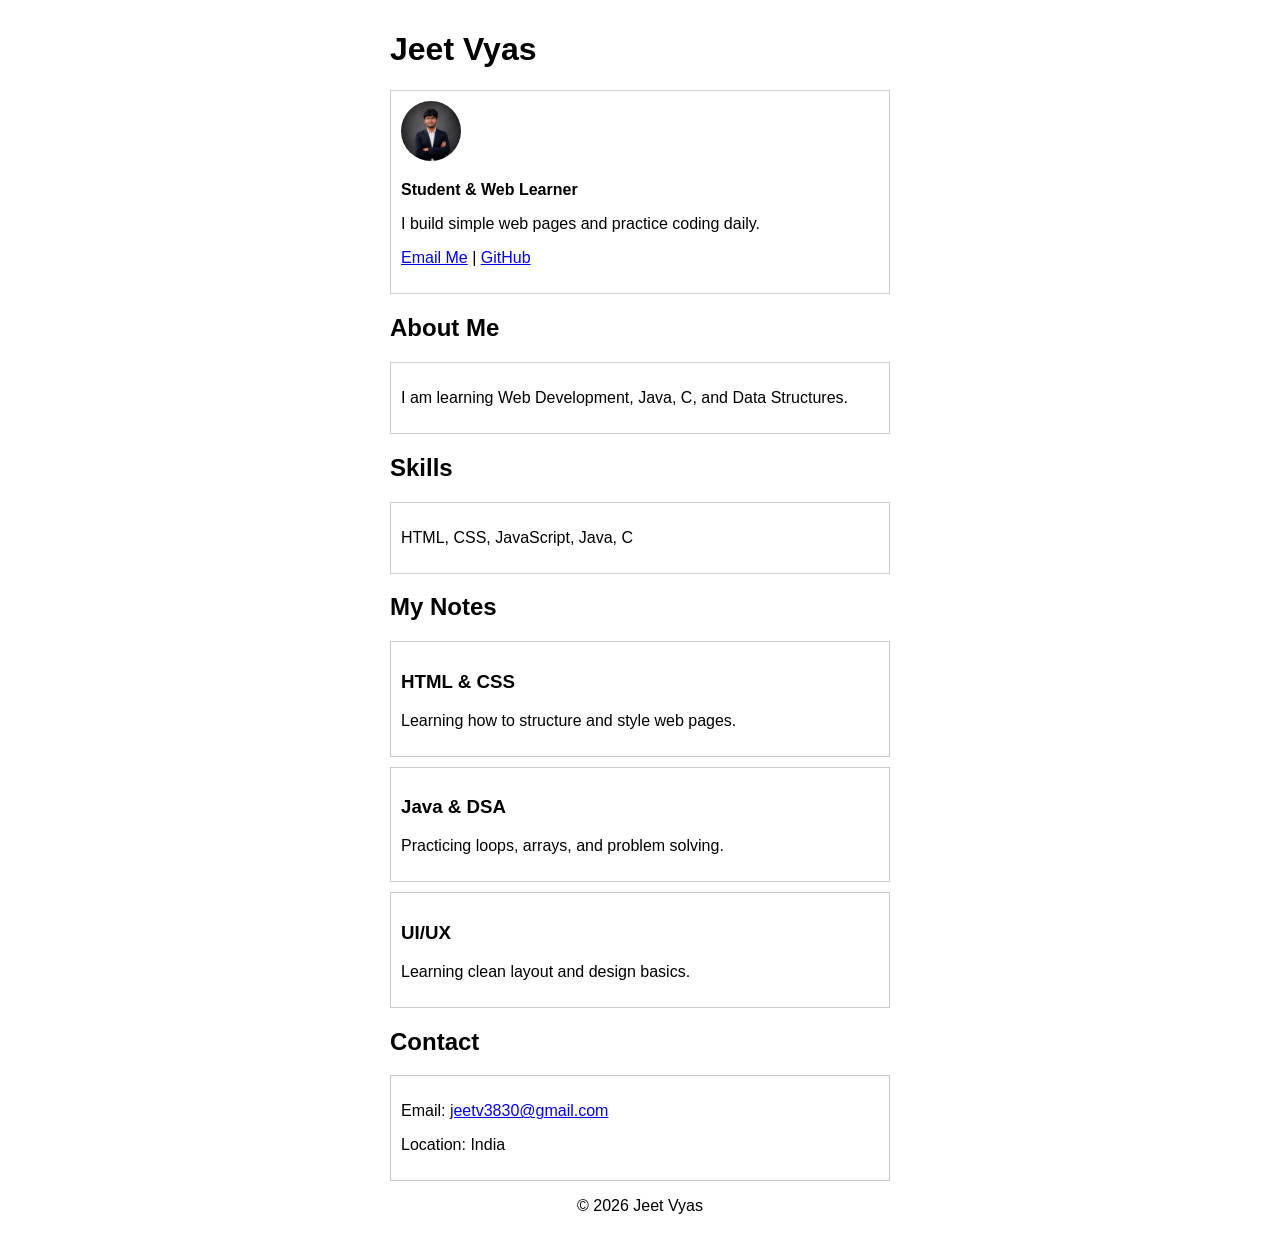
==== blog.html @ 1d8f194c "Simplifying website layout into a clean single page with basic CSS" ====
<!DOCTYPE html>
<html lang="en">
<head>
  <meta charset="UTF-8">
  <meta http-equiv="refresh" content="0; url=index.html#notes">
  <title>Redirecting...</title>
</head>
<body>
  <p>Redirecting to <a href="index.html#notes">Notes</a>...</p>
</body>
</html>
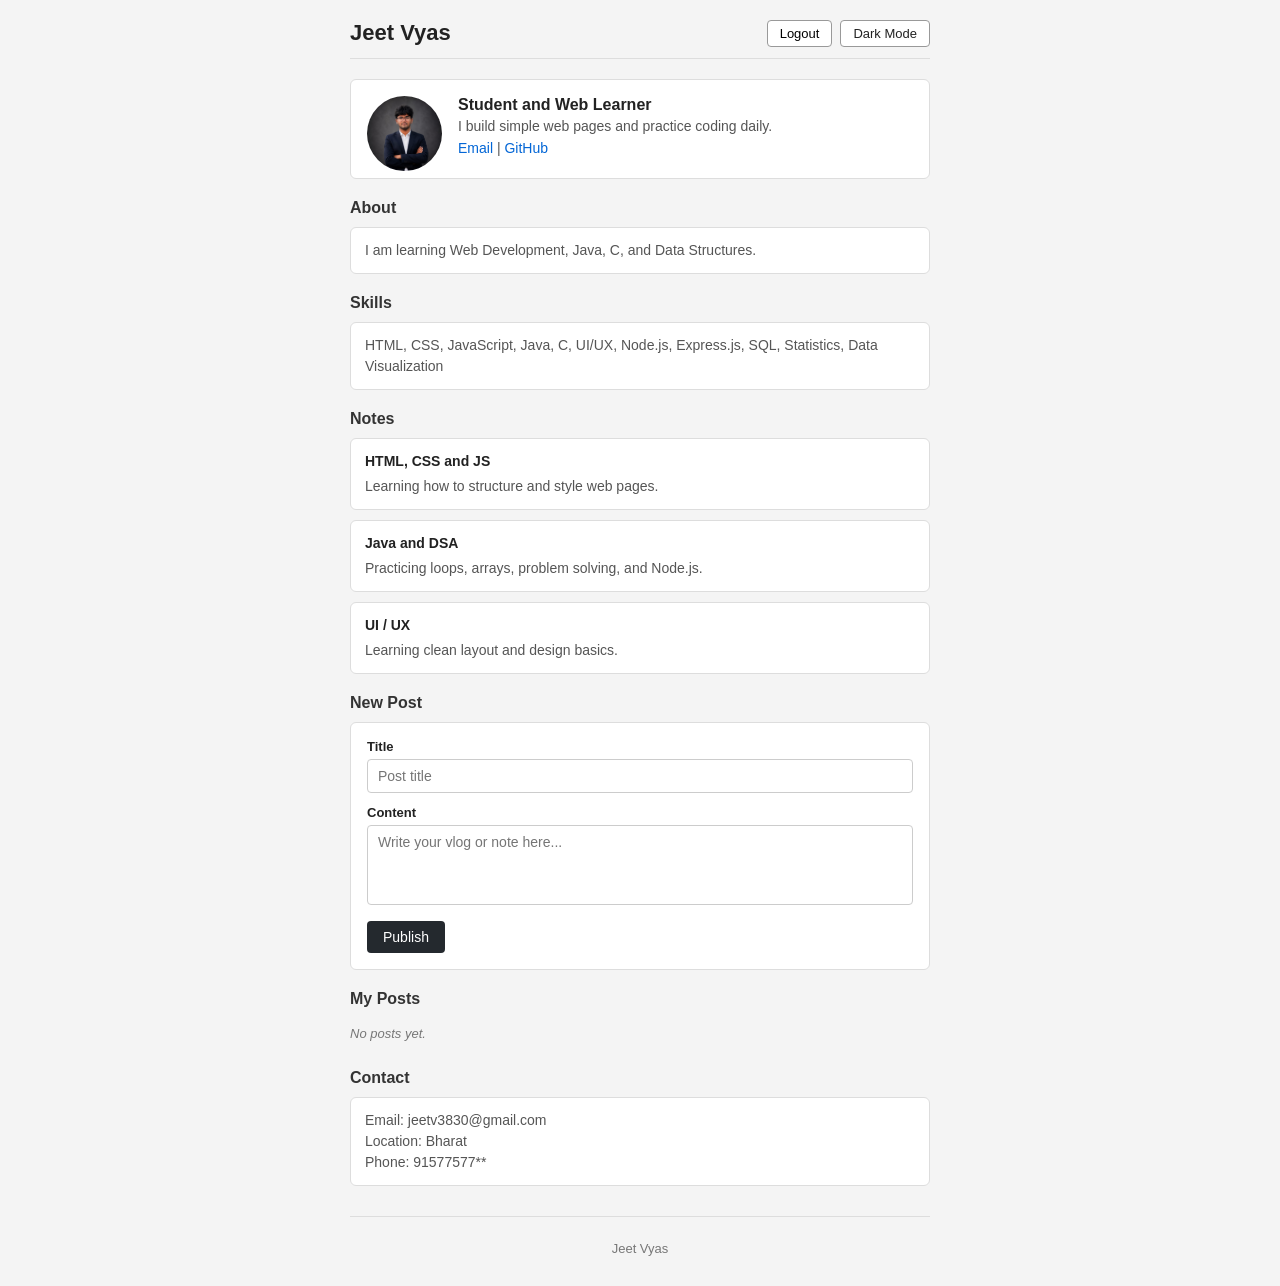
==== commit 152f02bb: "Setting index.html as the primary login page and moving blog content to blog.html" ====
--- a/blog.html
+++ b/blog.html
@@ -2,10 +2,88 @@
 <html lang="en">
 <head>
   <meta charset="UTF-8">
-  <meta http-equiv="refresh" content="0; url=index.html#notes">
-  <title>Redirecting...</title>
+  <meta name="viewport" content="width=device-width, initial-scale=1.0">
+  <title>Jeet Vyas - Personal Blog</title>
+  <link rel="stylesheet" href="css/style.css">
 </head>
 <body>
-  <p>Redirecting to <a href="index.html#notes">Notes</a>...</p>
+
+  <div class="wrapper">
+
+    <div class="top-bar">
+      <h1>Jeet Vyas</h1>
+      <button id="theme-toggle">Dark Mode</button>
+      <a href="index.html" class="logout-link">Logout</a>
+    </div>
+
+    <div class="profile-box">
+      <img src="profile.jpg" alt="Jeet Vyas">
+      <div class="profile-info">
+        <h2>Student and Web Learner</h2>
+        <p>I build simple web pages and practice coding daily.</p>
+        <p>
+          <a href="mailto:jeetv3830@gmail.com">Email</a> |
+          <a href="https://github.com/jeetv3830-beep">GitHub</a>
+        </p>
+      </div>
+    </div>
+
+    <h2 class="section-title">About</h2>
+    <div class="info-card">
+      <p>I am learning Web Development, Java, C, and Data Structures.</p>
+    </div>
+
+    <h2 class="section-title">Skills</h2>
+    <div class="info-card">
+      <p>HTML, CSS, JavaScript, Java, C, UI/UX, Node.js, Express.js, SQL, Statistics, Data Visualization</p>
+    </div>
+
+    <h2 class="section-title">Notes</h2>
+    <div class="info-card">
+      <h3>HTML, CSS and JS</h3>
+      <p>Learning how to structure and style web pages.</p>
+    </div>
+    <div class="info-card">
+      <h3>Java and DSA</h3>
+      <p>Practicing loops, arrays, problem solving, and Node.js.</p>
+    </div>
+    <div class="info-card">
+      <h3>UI / UX</h3>
+      <p>Learning clean layout and design basics.</p>
+    </div>
+
+    <h2 class="section-title">New Post</h2>
+    <div class="form-box">
+      <div class="form-group">
+        <label for="post-title">Title</label>
+        <input type="text" id="post-title" placeholder="Post title">
+      </div>
+      <div class="form-group">
+        <label for="post-content">Content</label>
+        <textarea id="post-content" placeholder="Write your vlog or note here..."></textarea>
+      </div>
+      <button class="btn-submit" id="post-btn">Publish</button>
+    </div>
+
+    <h2 class="section-title">My Posts</h2>
+    <div id="posts-list">
+      <p class="empty-msg">No posts yet.</p>
+    </div>
+
+    <h2 class="section-title">Contact</h2>
+    <div class="info-card">
+      <p>Email: jeetv3830@gmail.com</p>
+      <p>Location: Bharat</p>
+      <p>Phone: 91577577**</p>
+    </div>
+
+    <footer>
+      <p>Jeet Vyas</p>
+    </footer>
+
+  </div>
+
+  <script src="js/script.js"></script>
+
 </body>
 </html>
--- a/css/style.css
+++ b/css/style.css
@@ -0,0 +1,286 @@
+* {
+  margin: 0;
+  padding: 0;
+  box-sizing: border-box;
+}
+
+body {
+  font-family: Arial, sans-serif;
+  background-color: #f4f4f4;
+  color: #222;
+  padding: 20px;
+}
+
+.wrapper {
+  max-width: 580px;
+  margin: 0 auto;
+}
+
+.top-bar {
+  padding-bottom: 12px;
+  border-bottom: 1px solid #ddd;
+  margin-bottom: 20px;
+}
+
+.top-bar h1 {
+  font-size: 22px;
+  display: inline-block;
+}
+
+#theme-toggle {
+  float: right;
+  background-color: #fff;
+  border: 1px solid #999;
+  border-radius: 4px;
+  padding: 5px 12px;
+  font-size: 13px;
+  cursor: pointer;
+  color: #222;
+}
+
+.logout-link {
+  float: right;
+  margin-right: 8px;
+  background-color: #fff;
+  border: 1px solid #999;
+  border-radius: 4px;
+  padding: 5px 12px;
+  font-size: 13px;
+  color: #000;
+  text-decoration: none;
+}
+
+.profile-box {
+  background-color: #fff;
+  border: 1px solid #ddd;
+  border-radius: 6px;
+  padding: 16px;
+  margin-bottom: 20px;
+}
+
+.profile-box img {
+  width: 75px;
+  height: 75px;
+  border-radius: 50%;
+  float: left;
+  margin-right: 16px;
+}
+
+.profile-info {
+  overflow: hidden;
+}
+
+.profile-info h2 {
+  font-size: 16px;
+  margin-bottom: 4px;
+}
+
+.profile-info p {
+  font-size: 14px;
+  color: #555;
+  margin-bottom: 6px;
+}
+
+.profile-info a {
+  color: #0366d6;
+  text-decoration: none;
+}
+
+.profile-info a:hover {
+  text-decoration: underline;
+}
+
+h2.section-title {
+  font-size: 16px;
+  margin-top: 20px;
+  margin-bottom: 10px;
+  color: #333;
+}
+
+.info-card {
+  background-color: #fff;
+  border: 1px solid #ddd;
+  border-radius: 6px;
+  padding: 12px 14px;
+  margin-bottom: 10px;
+  font-size: 14px;
+  line-height: 1.5;
+}
+
+.info-card h3 {
+  font-size: 14px;
+  margin-bottom: 4px;
+}
+
+.info-card p {
+  color: #555;
+}
+
+.form-box {
+  background-color: #fff;
+  border: 1px solid #ddd;
+  border-radius: 6px;
+  padding: 16px;
+  margin-bottom: 20px;
+}
+
+.form-group {
+  margin-bottom: 12px;
+}
+
+.form-group label {
+  display: block;
+  font-size: 13px;
+  font-weight: bold;
+  margin-bottom: 5px;
+}
+
+.form-group input {
+  width: 100%;
+  padding: 8px 10px;
+  border: 1px solid #ccc;
+  border-radius: 4px;
+  font-size: 14px;
+  background-color: #fff;
+  color: #222;
+}
+
+.form-group textarea {
+  width: 100%;
+  padding: 8px 10px;
+  border: 1px solid #ccc;
+  border-radius: 4px;
+  font-size: 14px;
+  font-family: Arial, sans-serif;
+  height: 80px;
+  resize: none;
+  background-color: #fff;
+  color: #222;
+}
+
+.btn-submit {
+  background-color: #24292e;
+  color: #fff;
+  border: none;
+  border-radius: 4px;
+  padding: 8px 16px;
+  font-size: 14px;
+  cursor: pointer;
+}
+
+.post-item {
+  background-color: #fff;
+  border: 1px solid #ddd;
+  border-radius: 6px;
+  padding: 14px;
+  margin-bottom: 10px;
+}
+
+.post-item h3 {
+  font-size: 15px;
+  margin-bottom: 6px;
+}
+
+.post-item p {
+  font-size: 14px;
+  color: #444;
+  line-height: 1.5;
+}
+
+.post-date {
+  font-size: 12px;
+  color: #888;
+  margin-top: 8px;
+}
+
+.btn-delete {
+  background-color: #fff;
+  border: 1px solid #cc0000;
+  color: #cc0000;
+  border-radius: 3px;
+  padding: 3px 8px;
+  font-size: 12px;
+  cursor: pointer;
+  float: right;
+  margin-top: -20px;
+}
+
+.empty-msg {
+  color: #777;
+  font-size: 13px;
+  font-style: italic;
+  padding: 8px 0;
+}
+
+footer {
+  text-align: center;
+  padding: 24px 0 10px 0;
+  font-size: 13px;
+  color: #777;
+  border-top: 1px solid #ddd;
+  margin-top: 30px;
+}
+
+.dark-body {
+  background-color: #121212;
+  color: #e0e0e0;
+}
+
+.dark-body .top-bar {
+  border-color: #2c2c2c;
+}
+
+.dark-body #theme-toggle,
+.dark-body .logout-link {
+  border-color: #555;
+  color: #e0e0e0;
+  background-color: #1e1e1e;
+}
+
+.dark-body h2.section-title {
+  color: #ddd;
+}
+
+.dark-body .profile-box,
+.dark-body .info-card,
+.dark-body .form-box,
+.dark-body .post-item {
+  background-color: #1e1e1e;
+  border-color: #333;
+}
+
+.dark-body .profile-info p,
+.dark-body .info-card p,
+.dark-body .post-item p {
+  color: #aaa;
+}
+
+.dark-body .profile-info a {
+  color: #58a6ff;
+}
+
+.dark-body .form-group input,
+.dark-body .form-group textarea {
+  background-color: #2a2a2a;
+  border-color: #444;
+  color: #fff;
+}
+
+.dark-body .btn-submit {
+  background-color: #333;
+  color: #fff;
+  border: 1px solid #555;
+}
+
+.dark-body .post-date {
+  color: #666;
+}
+
+.dark-body .btn-delete {
+  background-color: #1e1e1e;
+}
+
+.dark-body footer {
+  border-color: #2c2c2c;
+  color: #666;
+}
